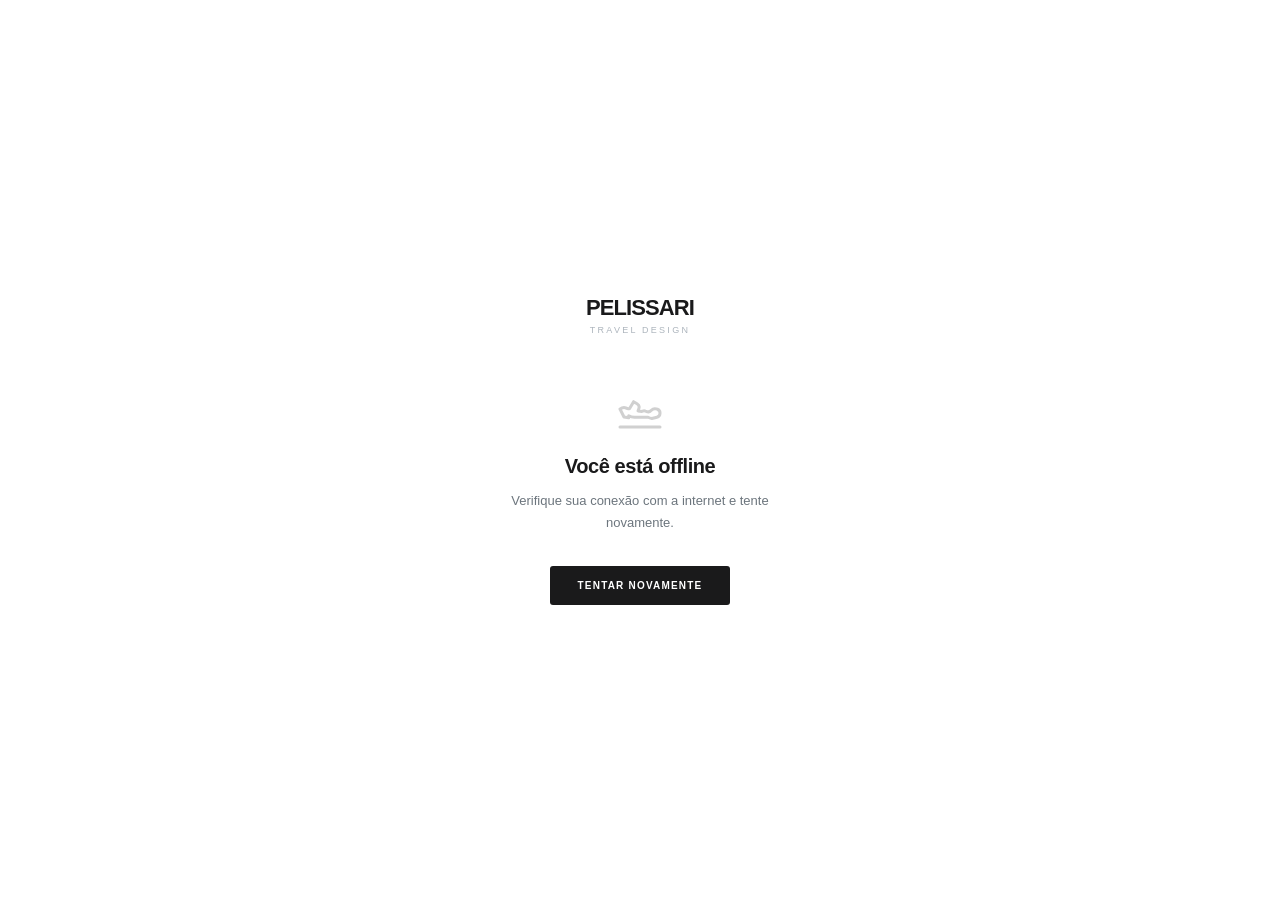
==== public/offline.html @ 936bd86f "Deploy responsive PWA and unlocked access preview" ====
<!DOCTYPE html>
<html lang="pt-BR">
<head>
  <meta charset="UTF-8">
  <meta name="viewport" content="width=device-width, initial-scale=1.0">
  <title>PELISSARI — Sem conexão</title>
  <style>
    * { margin: 0; padding: 0; box-sizing: border-box; }
    body {
      font-family: -apple-system, BlinkMacSystemFont, 'Inter', sans-serif;
      background: #ffffff;
      color: #1a1a1b;
      min-height: 100svh;
      display: flex;
      flex-direction: column;
      align-items: center;
      justify-content: center;
      padding: 24px;
      text-align: center;
    }
    .brand {
      font-family: 'Manrope', -apple-system, sans-serif;
      font-size: 22px;
      font-weight: 900;
      letter-spacing: -0.04em;
      margin-bottom: 4px;
    }
    .brand-sub {
      font-size: 9px;
      letter-spacing: 0.25em;
      text-transform: uppercase;
      color: #adb5bd;
      margin-bottom: 48px;
    }
    .icon {
      width: 48px;
      height: 48px;
      margin: 0 auto 24px;
      opacity: 0.2;
    }
    h1 {
      font-size: 20px;
      font-weight: 700;
      margin-bottom: 12px;
      letter-spacing: -0.02em;
    }
    p {
      font-size: 13px;
      color: #6c757d;
      line-height: 1.7;
      max-width: 280px;
      margin: 0 auto 32px;
    }
    button {
      background: #1a1a1b;
      color: #fff;
      border: none;
      font-size: 10px;
      font-weight: 700;
      text-transform: uppercase;
      letter-spacing: 0.12em;
      padding: 14px 28px;
      border-radius: 3px;
      cursor: pointer;
    }
  </style>
</head>
<body>
  <div class="brand">PELISSARI</div>
  <div class="brand-sub">Travel Design</div>
  <svg class="icon" xmlns="http://www.w3.org/2000/svg" viewBox="0 0 24 24" fill="none" stroke="#1a1a1b" stroke-width="1.5" stroke-linecap="round" stroke-linejoin="round">
    <path d="M2 22h20"/><path d="M6.36 17.4 4 17l-2-4 1.1-.55a2 2 0 0 1 1.8 0l.17.1A2 2 0 0 0 6.8 12.8l2-3.46 1.73 1a2 2 0 0 1 .91 2.36l-.42 1.25 1.95.27.36-.15a2 2 0 0 1 1.43 0l.59.21a2 2 0 0 0 2.2-.5l.16-.17c.6-.63 1.5-.88 2.36-.66l.65.17A2 2 0 0 1 22 15.1v.06a2 2 0 0 1-1.53 1.94l-2.56.64A6 6 0 0 1 16 17.13H9.5a6 6 0 0 1-3.14-.73Z"/>
  </svg>
  <h1>Você está offline</h1>
  <p>Verifique sua conexão com a internet e tente novamente.</p>
  <button onclick="window.location.reload()">Tentar novamente</button>
</body>
</html>
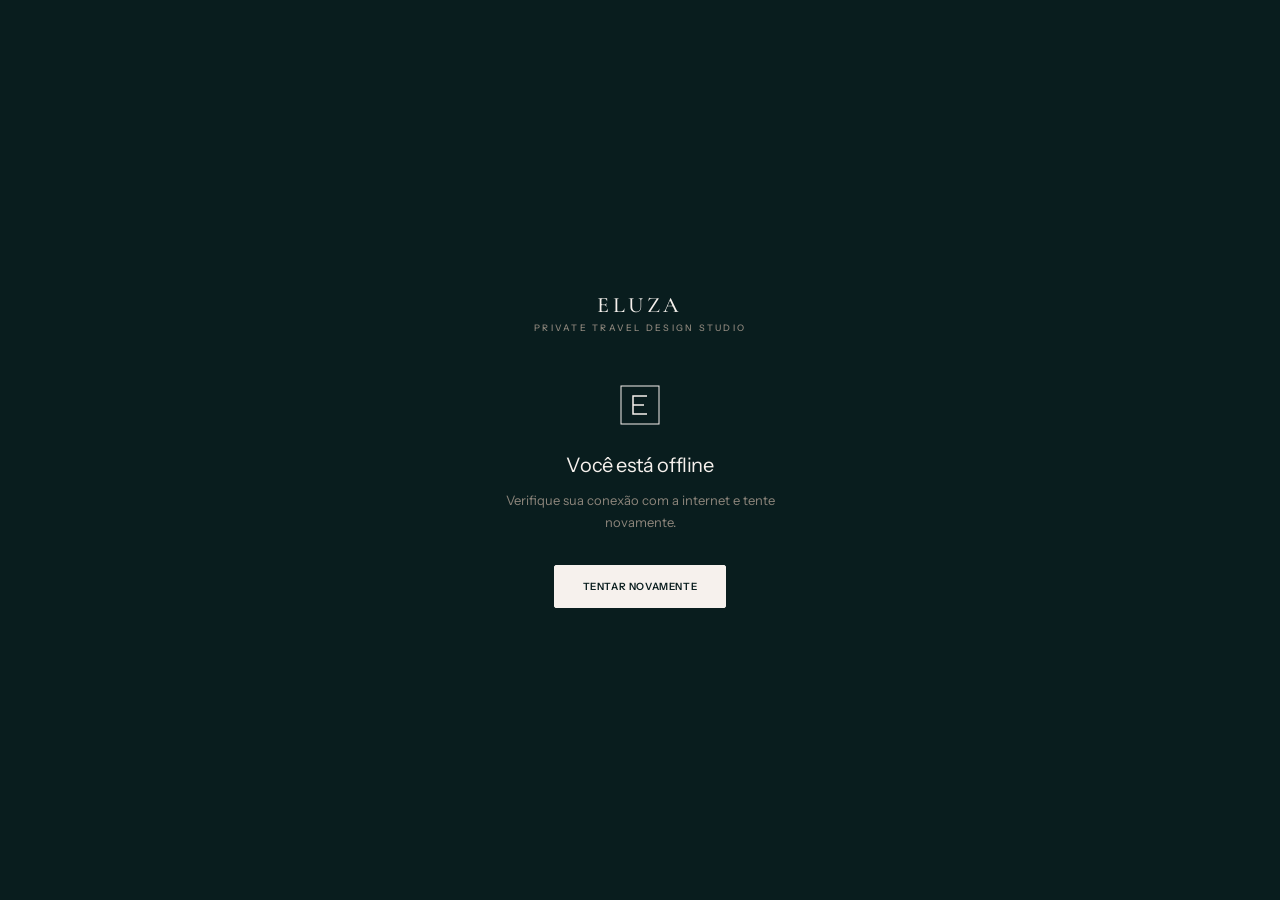
==== commit e40b935f: "Deploy approved ELUZA release candidate" ====
--- a/public/offline.html
+++ b/public/offline.html
@@ -3,13 +3,16 @@
 <head>
   <meta charset="UTF-8">
   <meta name="viewport" content="width=device-width, initial-scale=1.0">
-  <title>PELISSARI — Sem conexão</title>
+  <title>ELUZA — Sem conexão</title>
+  <link rel="preconnect" href="https://fonts.googleapis.com">
+  <link rel="preconnect" href="https://fonts.gstatic.com" crossorigin>
+  <link href="https://fonts.googleapis.com/css2?family=Cormorant+Garamond:wght@400;500&family=Instrument+Sans:wght@400;500;600&display=swap" rel="stylesheet">
   <style>
     * { margin: 0; padding: 0; box-sizing: border-box; }
     body {
-      font-family: -apple-system, BlinkMacSystemFont, 'Inter', sans-serif;
-      background: #ffffff;
-      color: #1a1a1b;
+      font-family: 'Instrument Sans', -apple-system, BlinkMacSystemFont, 'Helvetica Neue', Arial, sans-serif;
+      background: #091D1E;
+      color: #F6F1ED;
       min-height: 100svh;
       display: flex;
       flex-direction: column;
@@ -19,57 +22,62 @@
       text-align: center;
     }
     .brand {
-      font-family: 'Manrope', -apple-system, sans-serif;
+      font-family: 'Cormorant Garamond', Georgia, 'Times New Roman', serif;
       font-size: 22px;
-      font-weight: 900;
-      letter-spacing: -0.04em;
+      font-weight: 500;
+      letter-spacing: 0.16em;
+      text-transform: uppercase;
       margin-bottom: 4px;
     }
     .brand-sub {
+      font-family: 'Instrument Sans', -apple-system, BlinkMacSystemFont, 'Helvetica Neue', Arial, sans-serif;
       font-size: 9px;
+      font-weight: 500;
       letter-spacing: 0.25em;
       text-transform: uppercase;
-      color: #adb5bd;
+      color: #8C857B;
       margin-bottom: 48px;
     }
     .icon {
       width: 48px;
       height: 48px;
       margin: 0 auto 24px;
-      opacity: 0.2;
+      color: #F6F1ED;
     }
     h1 {
       font-size: 20px;
-      font-weight: 700;
+      font-weight: 400;
       margin-bottom: 12px;
       letter-spacing: -0.02em;
     }
     p {
       font-size: 13px;
-      color: #6c757d;
+      color: #8C857B;
       line-height: 1.7;
       max-width: 280px;
       margin: 0 auto 32px;
     }
     button {
-      background: #1a1a1b;
-      color: #fff;
-      border: none;
+      background: #F6F1ED;
+      color: #091D1E;
+      border: 1px solid #F6F1ED;
+      font-family: 'Instrument Sans', -apple-system, sans-serif;
       font-size: 10px;
-      font-weight: 700;
+      font-weight: 600;
       text-transform: uppercase;
-      letter-spacing: 0.12em;
+      letter-spacing: 0.06em;
       padding: 14px 28px;
-      border-radius: 3px;
+      border-radius: 2px;
       cursor: pointer;
     }
   </style>
 </head>
 <body>
-  <div class="brand">PELISSARI</div>
-  <div class="brand-sub">Travel Design</div>
-  <svg class="icon" xmlns="http://www.w3.org/2000/svg" viewBox="0 0 24 24" fill="none" stroke="#1a1a1b" stroke-width="1.5" stroke-linecap="round" stroke-linejoin="round">
-    <path d="M2 22h20"/><path d="M6.36 17.4 4 17l-2-4 1.1-.55a2 2 0 0 1 1.8 0l.17.1A2 2 0 0 0 6.8 12.8l2-3.46 1.73 1a2 2 0 0 1 .91 2.36l-.42 1.25 1.95.27.36-.15a2 2 0 0 1 1.43 0l.59.21a2 2 0 0 0 2.2-.5l.16-.17c.6-.63 1.5-.88 2.36-.66l.65.17A2 2 0 0 1 22 15.1v.06a2 2 0 0 1-1.53 1.94l-2.56.64A6 6 0 0 1 16 17.13H9.5a6 6 0 0 1-3.14-.73Z"/>
+  <div class="brand">ELUZA</div>
+  <div class="brand-sub">Private Travel Design Studio</div>
+  <svg class="icon" xmlns="http://www.w3.org/2000/svg" viewBox="0 0 48 48" fill="none" stroke="currentColor">
+    <rect x="5" y="5" width="38" height="38" stroke-width="1"/>
+    <path d="M31 15H17v18h14M17 24h11" stroke-width="1.5"/>
   </svg>
   <h1>Você está offline</h1>
   <p>Verifique sua conexão com a internet e tente novamente.</p>
